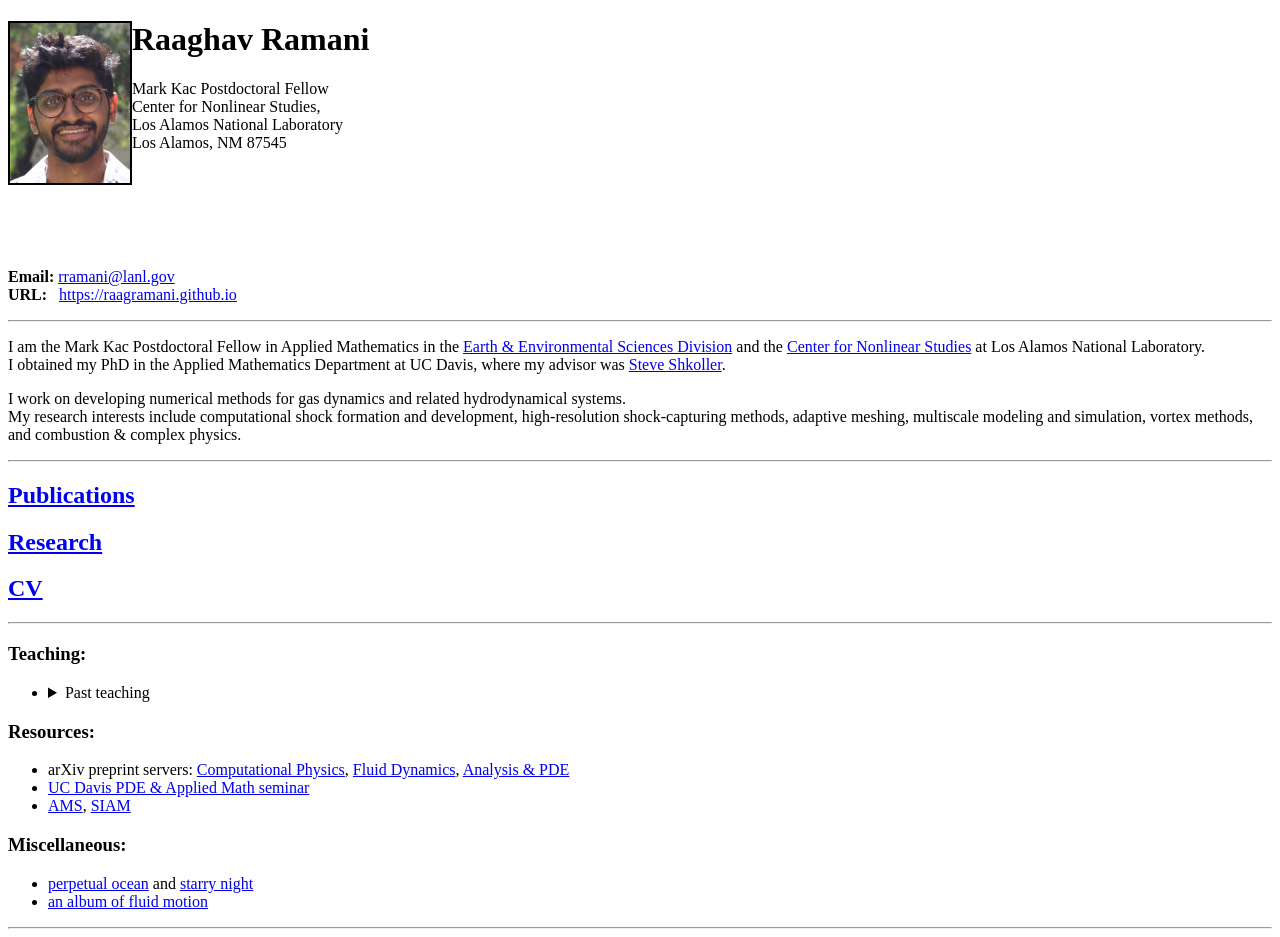
==== index.html @ b3449489 "Update index.html" ====
<!DOCTYPE html>
<html>
  <head>
    <meta charset="utf-8">
    <meta name="viewport" content="width=device-width, initial-scale=1">
    <link rel="preconnect" href="https://fonts.googleapis.com"> 
    <link rel="preconnect" href="https://fonts.gstatic.com" crossorigin> 
    <link href="https://fonts.googleapis.com/css2?family=Lato&display=swap" rel="stylesheet">
    <link href="styles/style.css" rel="stylesheet">
    <title>Raag Ramani</title>
  </head>
  <body>
    <div class="row">
        <div class="column left">
            <img src="images/rramani.jpeg" alt="My test image" style="float: left; margin: 0px 0px 0px 0px;"  border="2">
        </div>
        <div class="column middle">
            <h1>Raaghav Ramani </h1>
            <p>Mark Kac Postdoctoral Fellow<br>
                    Center for Nonlinear Studies,<br> 
                    Los Alamos National Laboratory<br>
                    Los Alamos, NM 87545 <br>
            </p>
        </div>
        <div class="column right">
            <h1> &nbsp </h1>
            <p> &nbsp <br>
                &nbsp <br>
                <strong>Email:</strong> <a href="mailto:rramani@lanl.gov"> rramani@lanl.gov </a> <br>
                <strong>URL: &nbsp</strong> <a href="https://raagramani.github.io"> https://raagramani.github.io </a> 
            </p>
        </div>
      </div>

      <hr>
      <p>I am the Mark Kac Postdoctoral Fellow in Applied Mathematics in the <a href="https://www.lanl.gov/engage/organizations/cels/ees-division">Earth & Environmental Sciences Division</a> and the <a href="https://cnls.lanl.gov/external/">Center for Nonlinear Studies</a> at Los Alamos National Laboratory. <br>
        I obtained my PhD in the Applied Mathematics Department at UC Davis, where my advisor was <a href="https://www.math.ucdavis.edu/~shkoller/">Steve Shkoller</a>. <br> 
        </p>
      <p>
         I work on developing numerical methods for gas dynamics and related hydrodynamical systems. <br>
         My research interests include computational shock formation and development, high-resolution shock-capturing methods, adaptive meshing, multiscale modeling and simulation, 
         vortex methods, and combustion & complex physics.
      </p>
      <hr>
      <h2><a href="Research/research.html#Publications">Publications</a></h2>
      <h2><a href="Research/research.html#Research">Research</a></h2>
      <h2><a href="pdfs/CV.pdf">CV</a></h2>
      <hr>
      <h3>Teaching:</h3> 
        <ul>
            <li>
              <details>
                <summary>Past teaching</summary>
                <p>
                  <table style="width:32em; text-align: left; margin: 4px 0px 0px 20px;">
                    <tr>
                      <td>2023</td>
                      <td>Spring</td>
                      <td>MAT 119B</td>
                      <td>Ordinary Differential Equations</td>
                    </tr>
                    <tr>
                      <td>2023</td>
                      <td>Winter</td>
                      <td>MAT 128B</td>
                      <td>Numerical Analysis</td>
                    </tr>
                    <tr>
                      <td>2022</td>
                      <td>Fall</td>
                      <td>MAT 22B</td>
                      <td>Differential Equations</td>
                    </tr>
                    <tr>
                      <td>2022</td>
                      <td>Spring</td>
                      <td>MAT 21C</td>
                      <td>Calculus</td>
                    </tr>
                    <tr>
                      <td>2022</td>
                      <td>Winter</td>
                      <td>MAT 22B</td>
                      <td>Differential Equations</td>
                    </tr>
                    <tr>
                      <td>2021</td>
                      <td>Fall</td>
                      <td>MAT 22B</td>
                      <td>Differential Equations</td>
                    </tr>
                    <tr>
                      <td>2021</td>
                      <td>Spring</td>
                      <td>MAT 189</td>
                      <td>Advanced Problem Solving</td>
                    </tr>
                    <tr>
                      <td>2021</td>
                      <td>Winter</td>
                      <td>MAT 16B, 17A</td>
                      <td>Calculus (Lead TA)</td>
                    </tr>
                    <tr>
                      <td>2020</td>
                      <td>Fall</td>
                      <td>MAT 21A, 21C</td>
                      <td>Calculus (Lead TA)</td>
                    </tr>
                    <tr>
                      <td>2020</td>
                      <td>Spring</td>
                      <td>MAT 127C</td>
                      <td>Real Analysis</td>
                    </tr>
                    <tr>
                      <td>2020</td>
                      <td>Winter</td>
                      <td>MAT 127B</td>
                      <td>Real Analysis</td>
                    </tr>
                  </table> 
                </p>
              </details>
            </li>
        </ul>
      <h3>Resources:</h3> 
        <ul>
            <li>arXiv preprint servers: <a href="https://arxiv.org/list/physics.comp-ph/recent">Computational Physics</a>, 
                <a href="https://arxiv.org/list/physics.flu-dyn/recent">Fluid Dynamics</a>,
                <a href="https://arxiv.org/list/math.AP/recent">Analysis & PDE</a>
            </li> 
            <li><a href="https://www.math.ucdavis.edu/research/seminars?type=17&when=future">UC Davis PDE & Applied Math seminar</a></li>
            <li><a href="https://www.ams.org/home/page">AMS</a>, <a href="https://www.siam.org">SIAM</a></li>
        </ul>
          <h3>Miscellaneous:</h3> 
        <ul>
            <li>
                <a href="https://www.youtube.com/watch?v=CCmTY0PKGDs">perpetual ocean</a> and 
                <a href="https://www.youtube.com/watch?v=pCHFAsXYHGA">starry night</a>
            </li>
            <li><a href="https://courses.washington.edu/me431/handouts/Album-Fluid-Motion-Van-Dyke.pdf">an album of fluid motion</a></li>
        </ul>
      </p>
      <hr>
      

  </body>
</html>
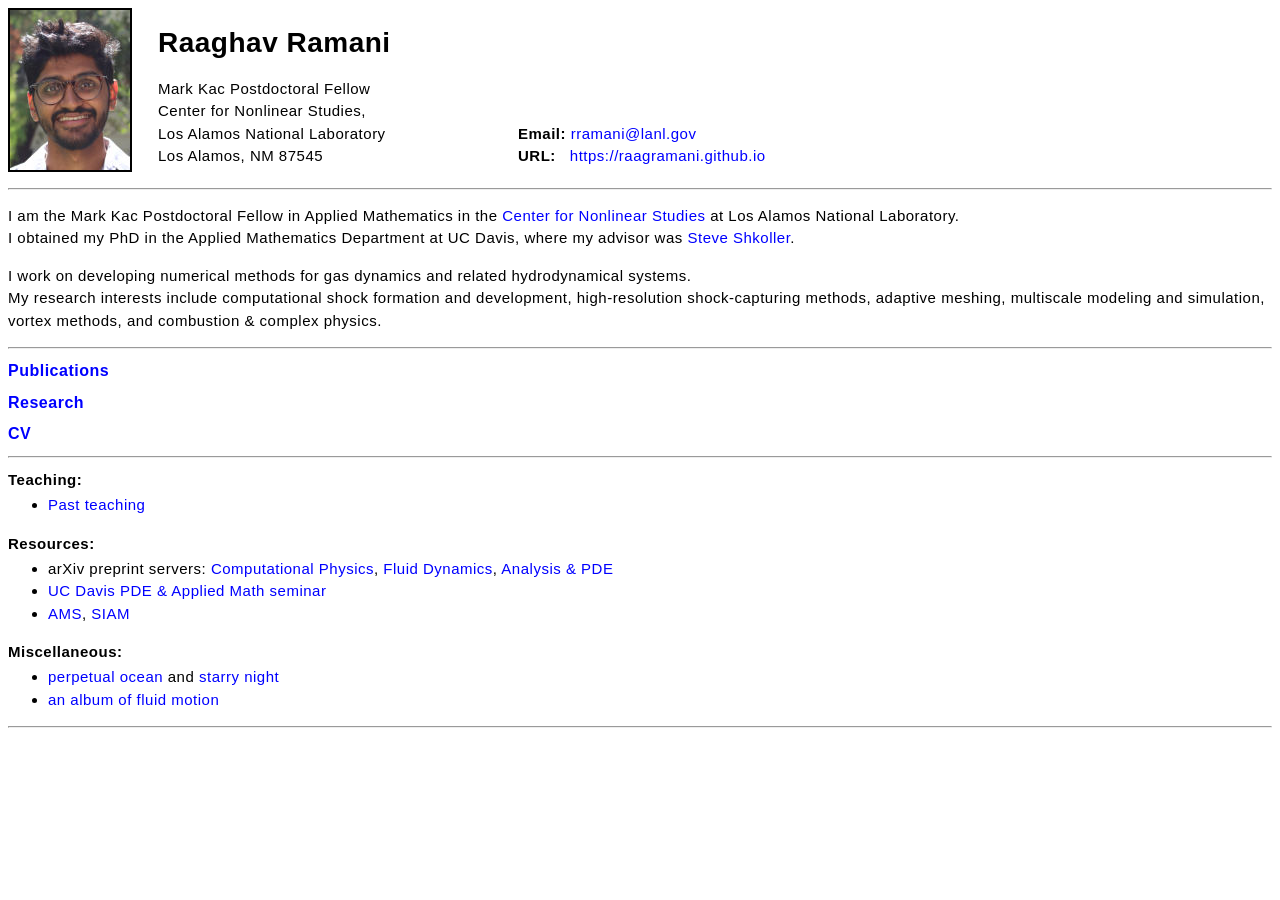
==== commit 689fb0d8: "Update index.html" ====
--- a/index.html
+++ b/index.html
@@ -33,7 +33,7 @@
       </div>
 
       <hr>
-      <p>I am the Mark Kac Postdoctoral Fellow in Applied Mathematics in the <a href="https://www.lanl.gov/engage/organizations/cels/ees-division">Earth & Environmental Sciences Division</a> and the <a href="https://cnls.lanl.gov/external/">Center for Nonlinear Studies</a> at Los Alamos National Laboratory. <br>
+      <p>I am the Mark Kac Postdoctoral Fellow in Applied Mathematics in the <a href="https://cnls.lanl.gov/external/">Center for Nonlinear Studies</a> at Los Alamos National Laboratory. <br>
         I obtained my PhD in the Applied Mathematics Department at UC Davis, where my advisor was <a href="https://www.math.ucdavis.edu/~shkoller/">Steve Shkoller</a>. <br> 
         </p>
       <p>
--- a/styles/style.css
+++ b/styles/style.css
@@ -0,0 +1,95 @@
+html {
+  font-size: 10px; /* px means "pixels": the base font size is now 10 pixels high  */
+  font-family: 'Lato', sans-serif; /* this should be the rest of the output you got from Google fonts */
+  letter-spacing: 0.5px;
+}
+
+h1 {
+  font-size: 28px;
+}
+
+h2 {
+  font-size: 16px;
+}
+
+h3 {
+  font-size: 15px;
+  margin: 0px 0px -4px 0px;
+  padding: 8px 0px 0px 0px;
+}
+
+p, li {
+  font-size: 15px;
+  line-height: 1.5;
+  letter-spacing: 0.5px;
+}
+
+li {
+  margin: 0px 0px 0px 0px;
+}
+
+.column {
+  float: left;
+  vertical-align: top;
+}
+
+.left {
+  width: 15em;
+  vertical-align: top;
+}
+
+.right {
+  width: 40em;
+  vertical-align: top;
+}
+
+.middle {
+  width: 36em;
+  vertical-align: top;
+}
+
+/* Clear floats after the columns */
+.row:after {
+  content: "";
+  display: table;
+  clear: both;
+}
+
+a {
+  text-decoration: none;
+  color: blue;
+}
+
+a:focus {
+  text-decoration: none;
+  color: blue;
+}
+
+a:active {
+  text-decoration: none;
+  color: blue;
+}
+
+a:hover {
+  color: blue; 
+  text-decoration: underline;
+}
+
+details > summary {
+  color: blue;
+  cursor: pointer;
+  list-style: none;
+}
+
+details > summary::-webkit-details-marker {
+  display: none;
+}
+
+details > p {
+  letter-spacing: 0.5px;
+  padding: 0px 0px 0px 0px;
+  margin: 0px 0px 0px 0px;
+  line-height: 1.5;
+  font-size: 14px;
+  letter-spacing: 0.5px;
+}
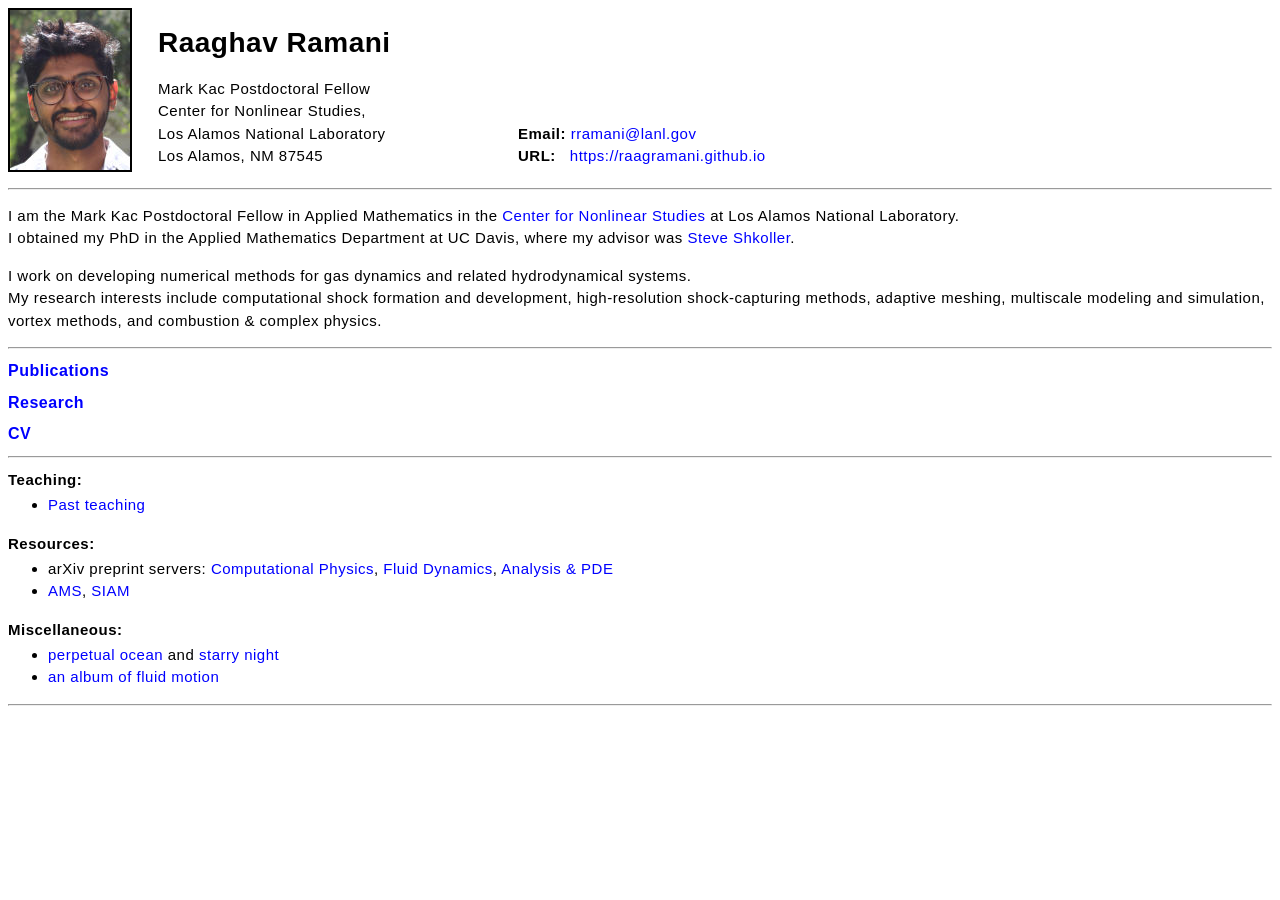
==== commit 23a538e9: "Update index.html" ====
--- a/index.html
+++ b/index.html
@@ -130,7 +130,6 @@
                 <a href="https://arxiv.org/list/physics.flu-dyn/recent">Fluid Dynamics</a>,
                 <a href="https://arxiv.org/list/math.AP/recent">Analysis & PDE</a>
             </li> 
-            <li><a href="https://www.math.ucdavis.edu/research/seminars?type=17&when=future">UC Davis PDE & Applied Math seminar</a></li>
             <li><a href="https://www.ams.org/home/page">AMS</a>, <a href="https://www.siam.org">SIAM</a></li>
         </ul>
           <h3>Miscellaneous:</h3> 
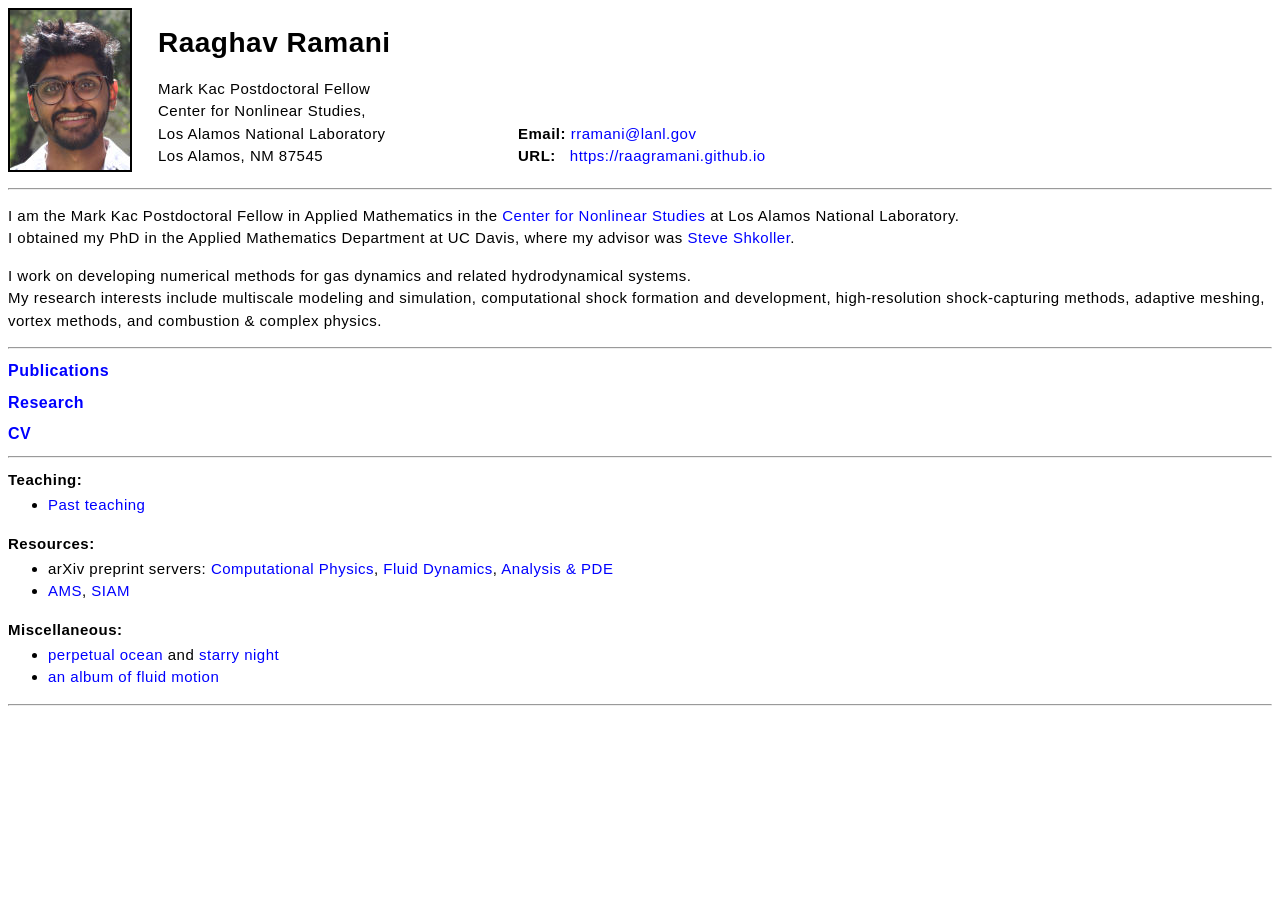
==== commit e715bcb8: "Update index.html" ====
--- a/index.html
+++ b/index.html
@@ -38,7 +38,7 @@
         </p>
       <p>
          I work on developing numerical methods for gas dynamics and related hydrodynamical systems. <br>
-         My research interests include computational shock formation and development, high-resolution shock-capturing methods, adaptive meshing, multiscale modeling and simulation, 
+         My research interests include multiscale modeling and simulation, computational shock formation and development, high-resolution shock-capturing methods, adaptive meshing, 
          vortex methods, and combustion & complex physics.
       </p>
       <hr>
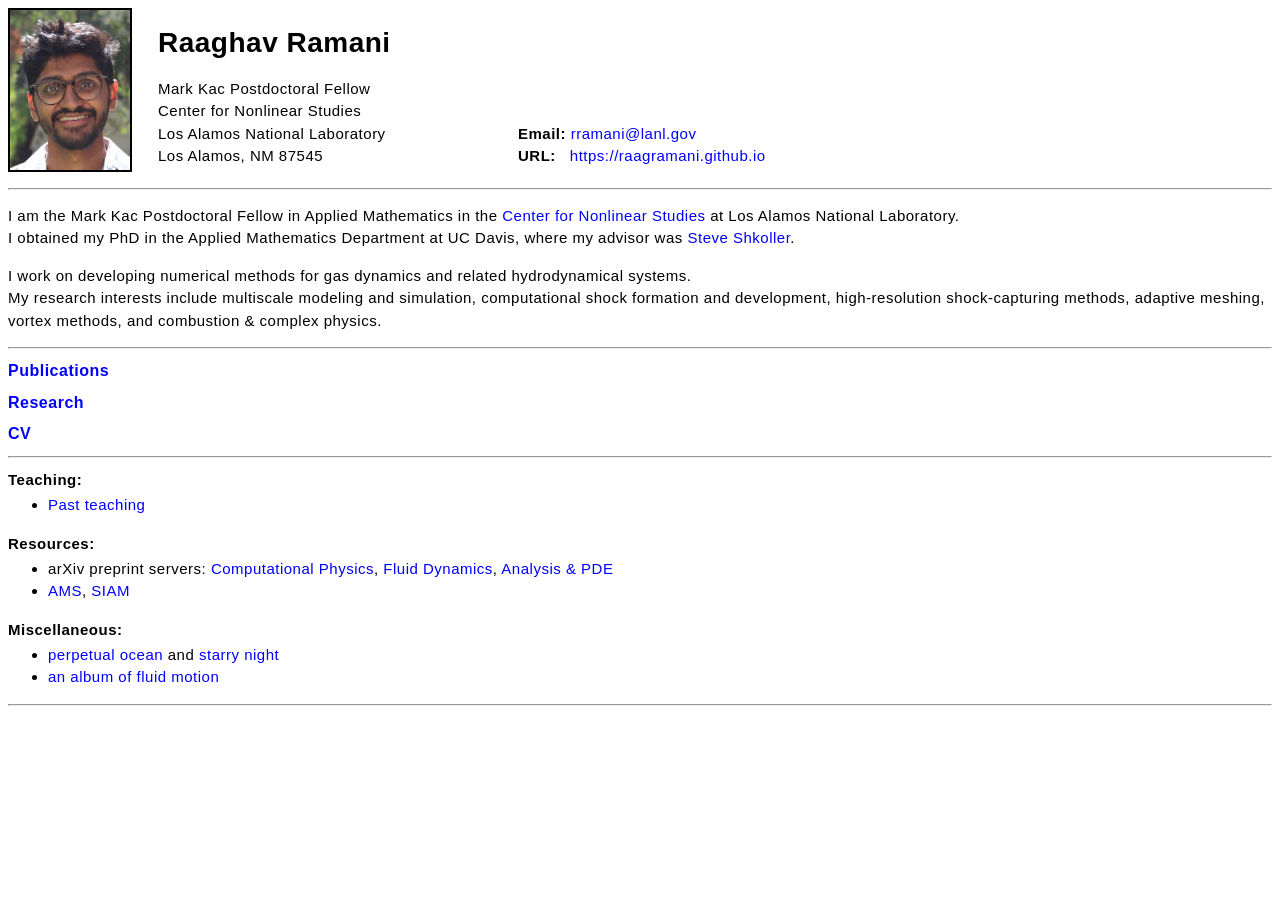
==== commit 5b856471: "Update index.html" ====
--- a/index.html
+++ b/index.html
@@ -17,7 +17,7 @@
         <div class="column middle">
             <h1>Raaghav Ramani </h1>
             <p>Mark Kac Postdoctoral Fellow<br>
-                    Center for Nonlinear Studies,<br> 
+                    Center for Nonlinear Studies<br> 
                     Los Alamos National Laboratory<br>
                     Los Alamos, NM 87545 <br>
             </p>
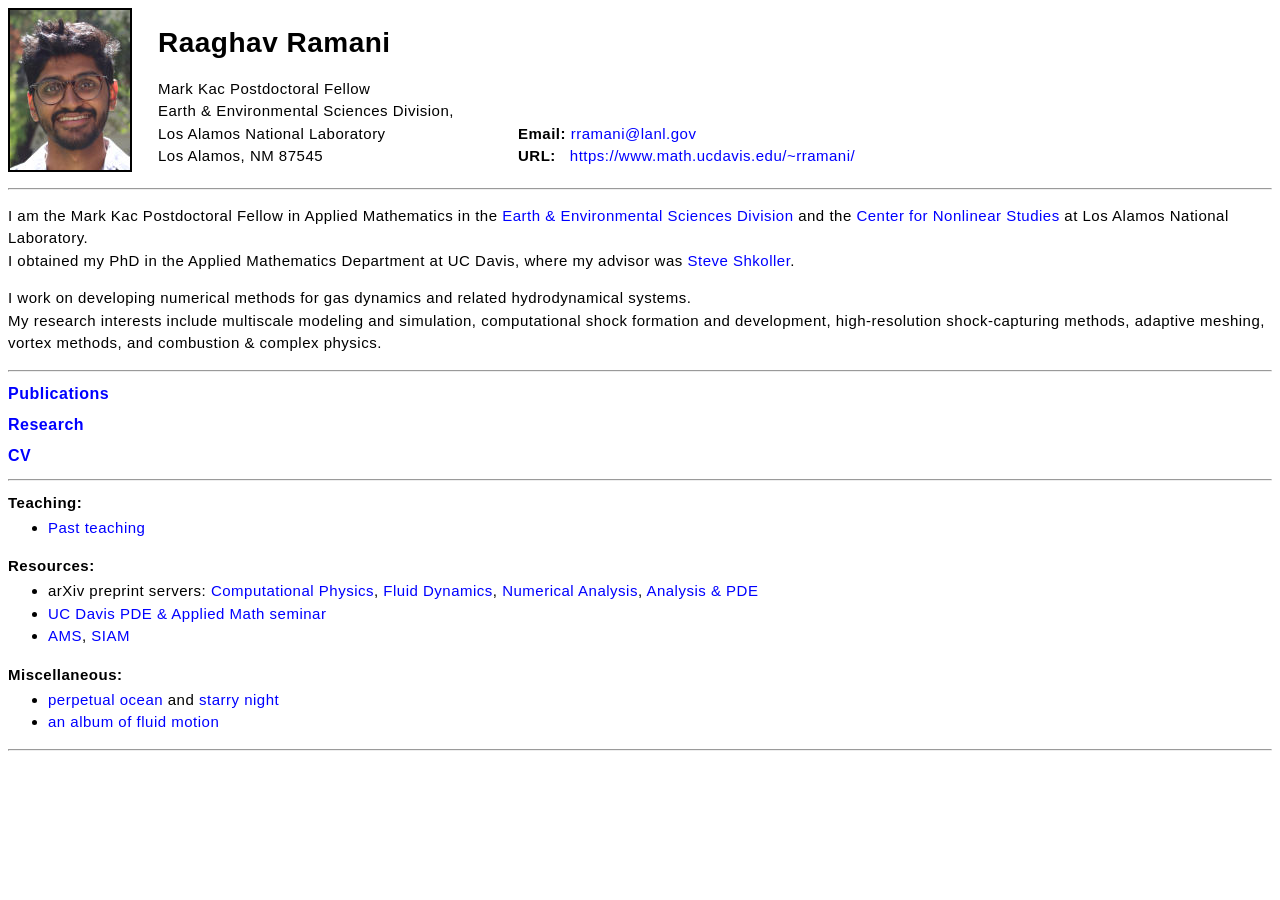
==== commit f17cdade: "Update index.html" ====
--- a/index.html
+++ b/index.html
@@ -17,7 +17,7 @@
         <div class="column middle">
             <h1>Raaghav Ramani </h1>
             <p>Mark Kac Postdoctoral Fellow<br>
-                    Center for Nonlinear Studies<br> 
+                Earth & Environmental Sciences Division,<br> 
                     Los Alamos National Laboratory<br>
                     Los Alamos, NM 87545 <br>
             </p>
@@ -27,13 +27,13 @@
             <p> &nbsp <br>
                 &nbsp <br>
                 <strong>Email:</strong> <a href="mailto:rramani@lanl.gov"> rramani@lanl.gov </a> <br>
-                <strong>URL: &nbsp</strong> <a href="https://raagramani.github.io"> https://raagramani.github.io </a> 
+                <strong>URL: &nbsp</strong> <a href="https://www.math.ucdavis.edu/~rramani/"> https://www.math.ucdavis.edu/~rramani/ </a> 
             </p>
         </div>
       </div>
 
       <hr>
-      <p>I am the Mark Kac Postdoctoral Fellow in Applied Mathematics in the <a href="https://cnls.lanl.gov/external/">Center for Nonlinear Studies</a> at Los Alamos National Laboratory. <br>
+      <p>I am the Mark Kac Postdoctoral Fellow in Applied Mathematics in the <a href="https://www.lanl.gov/engage/organizations/cels/ees-division">Earth & Environmental Sciences Division</a> and the <a href="https://cnls.lanl.gov/external/">Center for Nonlinear Studies</a> at Los Alamos National Laboratory. <br>
         I obtained my PhD in the Applied Mathematics Department at UC Davis, where my advisor was <a href="https://www.math.ucdavis.edu/~shkoller/">Steve Shkoller</a>. <br> 
         </p>
       <p>
@@ -126,10 +126,13 @@
         </ul>
       <h3>Resources:</h3> 
         <ul>
-            <li>arXiv preprint servers: <a href="https://arxiv.org/list/physics.comp-ph/recent">Computational Physics</a>, 
+            <li>arXiv preprint servers: 
+                <a href="https://arxiv.org/list/physics.comp-ph/recent">Computational Physics</a>, 
                 <a href="https://arxiv.org/list/physics.flu-dyn/recent">Fluid Dynamics</a>,
+                <a href="https://arxiv.org/list/math.NA/recent">Numerical Analysis</a>,
                 <a href="https://arxiv.org/list/math.AP/recent">Analysis & PDE</a>
             </li> 
+            <li><a href="https://www.math.ucdavis.edu/research/seminars?type=17&when=future">UC Davis PDE & Applied Math seminar</a></li>
             <li><a href="https://www.ams.org/home/page">AMS</a>, <a href="https://www.siam.org">SIAM</a></li>
         </ul>
           <h3>Miscellaneous:</h3> 
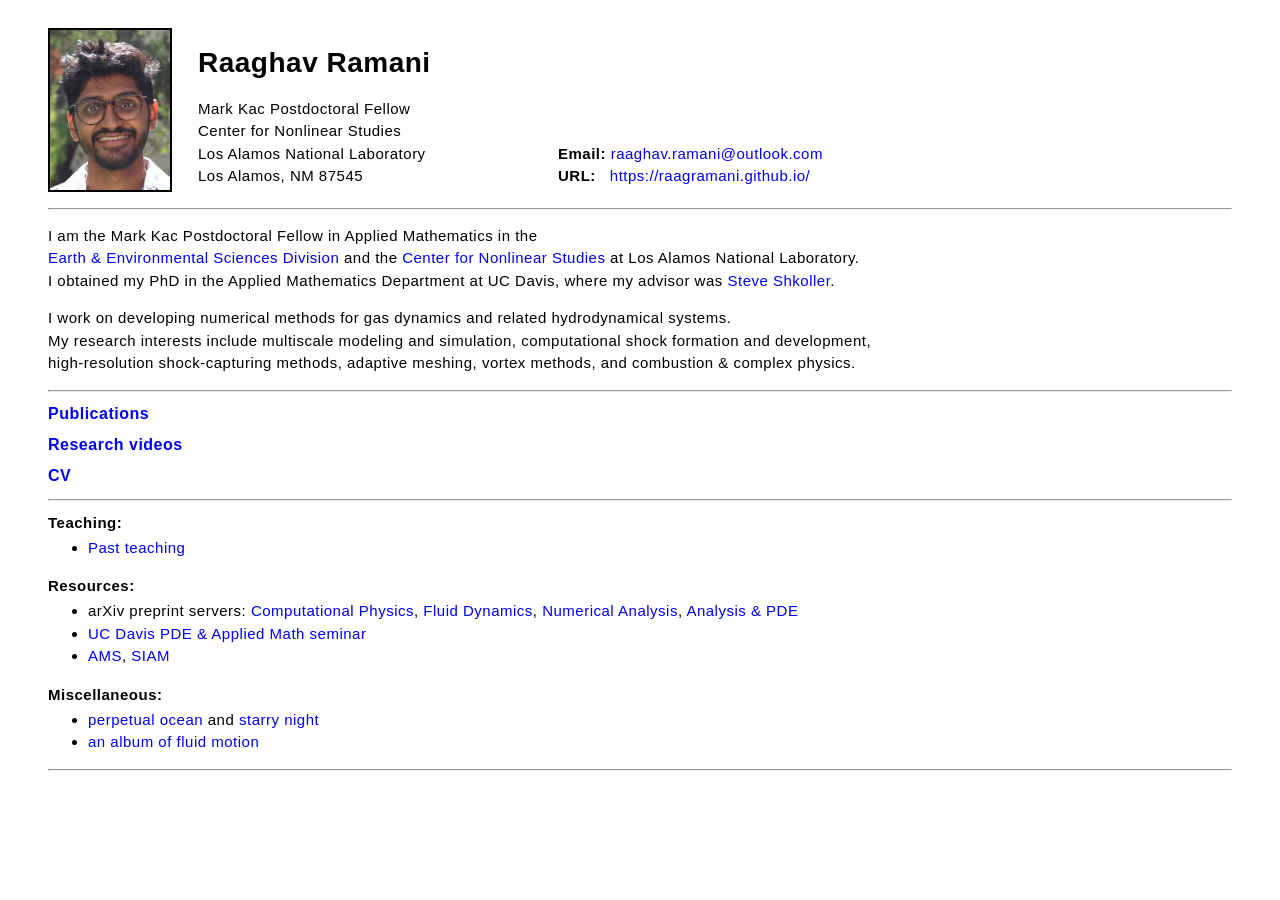
==== commit d17fb85c: "replacement" ====
--- a/index.html
+++ b/index.html
@@ -5,7 +5,7 @@
     <meta name="viewport" content="width=device-width, initial-scale=1">
     <link rel="preconnect" href="https://fonts.googleapis.com"> 
     <link rel="preconnect" href="https://fonts.gstatic.com" crossorigin> 
-    <link href="https://fonts.googleapis.com/css2?family=Lato&display=swap" rel="stylesheet">
+    <link href="https://fonts.googleapis.com/css2?family=Fira+Sans:wght@300;400;500;600&display=swap" rel="stylesheet">
     <link href="styles/style.css" rel="stylesheet">
     <title>Raag Ramani</title>
   </head>
@@ -17,7 +17,7 @@
         <div class="column middle">
             <h1>Raaghav Ramani </h1>
             <p>Mark Kac Postdoctoral Fellow<br>
-                Earth & Environmental Sciences Division,<br> 
+                Center for Nonlinear Studies<br> 
                     Los Alamos National Laboratory<br>
                     Los Alamos, NM 87545 <br>
             </p>
@@ -26,24 +26,26 @@
             <h1> &nbsp </h1>
             <p> &nbsp <br>
                 &nbsp <br>
-                <strong>Email:</strong> <a href="mailto:rramani@lanl.gov"> rramani@lanl.gov </a> <br>
-                <strong>URL: &nbsp</strong> <a href="https://www.math.ucdavis.edu/~rramani/"> https://www.math.ucdavis.edu/~rramani/ </a> 
+                <strong>Email:</strong> <a href="mailto:raaghav.ramani@outlook.com"> raaghav.ramani@outlook.com </a> <br>
+                <strong>URL: &nbsp</strong> <a href="https://raagramani.github.io/"> https://raagramani.github.io/ </a> 
             </p>
         </div>
       </div>
 
       <hr>
-      <p>I am the Mark Kac Postdoctoral Fellow in Applied Mathematics in the <a href="https://www.lanl.gov/engage/organizations/cels/ees-division">Earth & Environmental Sciences Division</a> and the <a href="https://cnls.lanl.gov/external/">Center for Nonlinear Studies</a> at Los Alamos National Laboratory. <br>
+      <p>I am the Mark Kac Postdoctoral Fellow in Applied Mathematics in the <br>
+        <a href="https://www.lanl.gov/engage/organizations/cels/ees-division">Earth & Environmental Sciences Division</a> and the <a href="https://cnls.lanl.gov/external/">Center for Nonlinear Studies</a> at Los Alamos National Laboratory. <br>
         I obtained my PhD in the Applied Mathematics Department at UC Davis, where my advisor was <a href="https://www.math.ucdavis.edu/~shkoller/">Steve Shkoller</a>. <br> 
         </p>
       <p>
          I work on developing numerical methods for gas dynamics and related hydrodynamical systems. <br>
-         My research interests include multiscale modeling and simulation, computational shock formation and development, high-resolution shock-capturing methods, adaptive meshing, 
+         My research interests include multiscale modeling and simulation, computational shock formation and development, <br>
+         high-resolution shock-capturing methods, adaptive meshing, 
          vortex methods, and combustion & complex physics.
       </p>
       <hr>
       <h2><a href="Research/research.html#Publications">Publications</a></h2>
-      <h2><a href="Research/research.html#Research">Research</a></h2>
+      <h2><a href="Research/research.html#Research">Research videos</a></h2>
       <h2><a href="pdfs/CV.pdf">CV</a></h2>
       <hr>
       <h3>Teaching:</h3> 
--- a/styles/style.css
+++ b/styles/style.css
@@ -92,4 +92,8 @@
   line-height: 1.5;
   font-size: 14px;
   letter-spacing: 0.5px;
-}+}
+
+body {
+    padding: 20px 40px;
+}
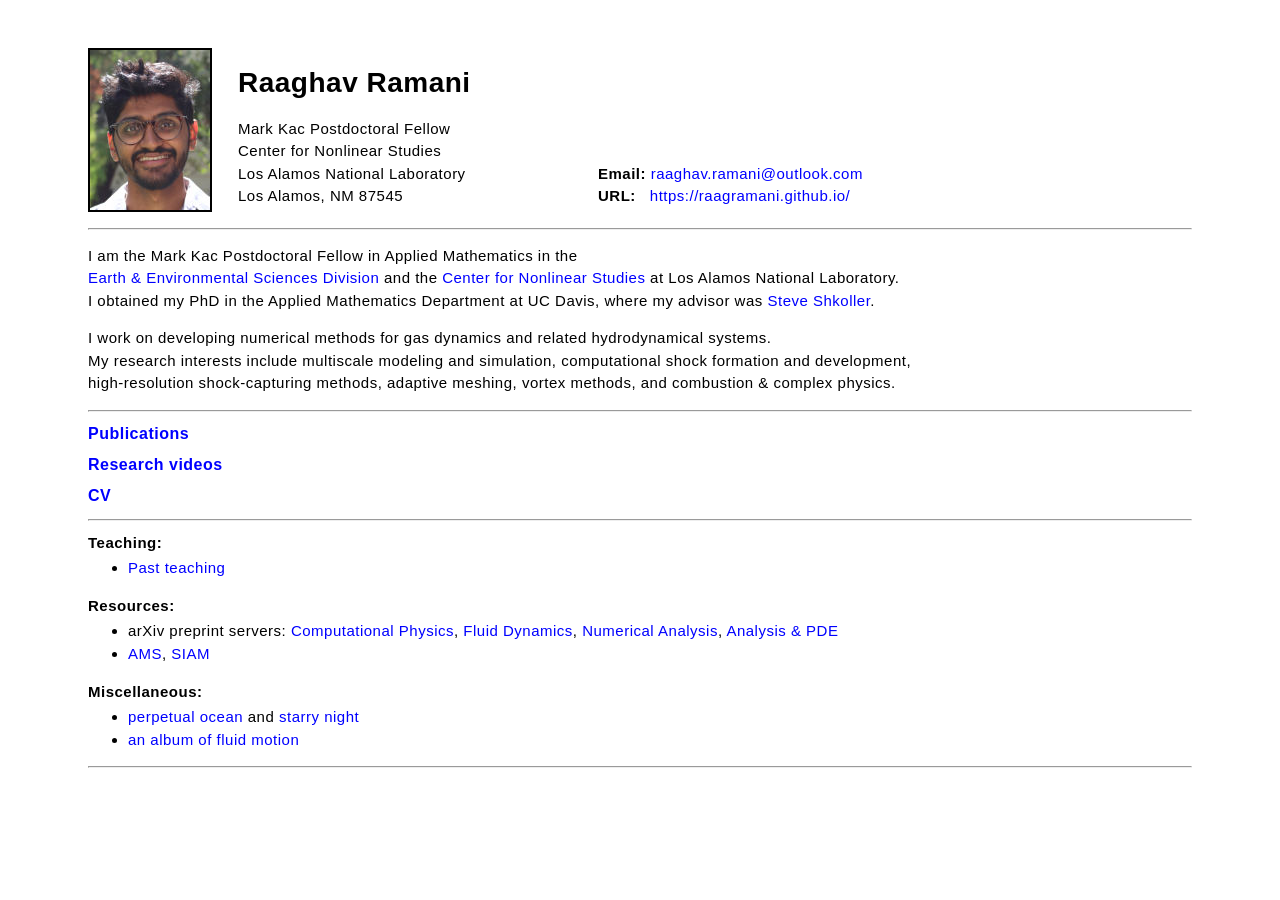
==== commit e2f45f46: "Update index.html" ====
--- a/index.html
+++ b/index.html
@@ -134,7 +134,6 @@
                 <a href="https://arxiv.org/list/math.NA/recent">Numerical Analysis</a>,
                 <a href="https://arxiv.org/list/math.AP/recent">Analysis & PDE</a>
             </li> 
-            <li><a href="https://www.math.ucdavis.edu/research/seminars?type=17&when=future">UC Davis PDE & Applied Math seminar</a></li>
             <li><a href="https://www.ams.org/home/page">AMS</a>, <a href="https://www.siam.org">SIAM</a></li>
         </ul>
           <h3>Miscellaneous:</h3> 
--- a/styles/style.css
+++ b/styles/style.css
@@ -95,5 +95,5 @@
 }
 
 body {
-    padding: 20px 40px;
+    padding: 40px 80px;
 }
